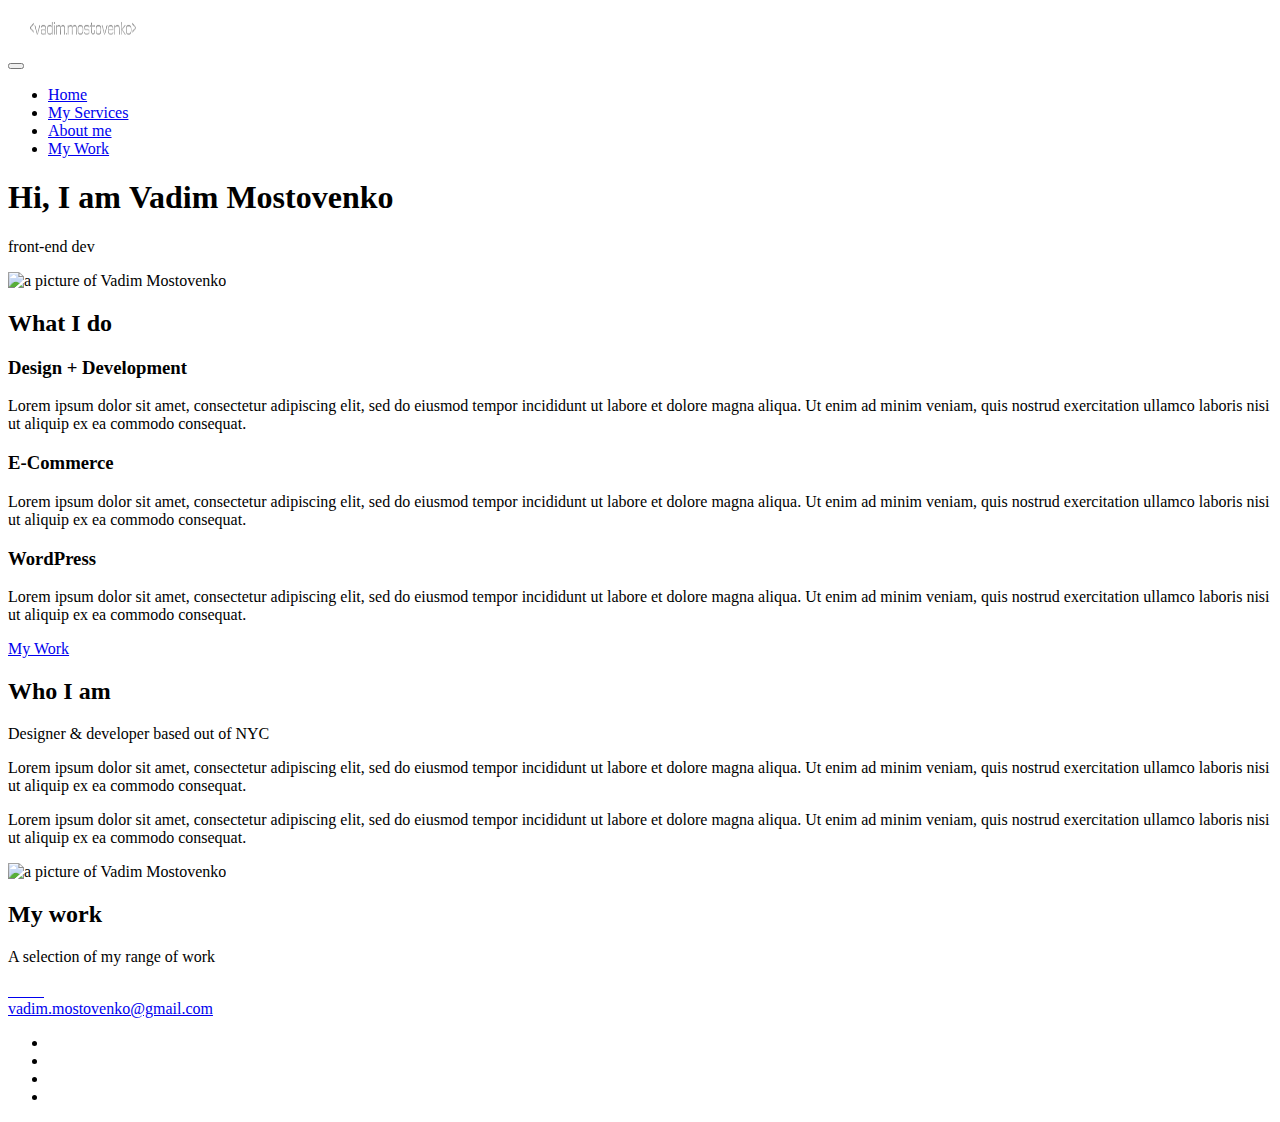
==== index.html @ 825970c0 "logo fix" ====
<!DOCTYPE html>
<html lang="en">
    <head><link rel="stylesheet" href="normalize.css">
        <meta charset="UTF-8">
        <meta name="viewport" content="width=device-width, initial-scale=1.0">
        <title>Vadim Mostovenko Portfolio Website</title>
        <link rel="stylesheet" href="https://cdnjs.cloudflare.com/ajax/libs/normalize/7.0.0/normalize.min.css">
        <link rel="stylesheet" href="https://cdnjs.cloudflare.com/ajax/libs/font-awesome/5.11.2/css/all.css" integrity="sha256-46qynGAkLSFpVbEBog43gvNhfrOj+BmwXdxFgVK/Kvc=" crossorigin="anonymous" />  
        
        <!-- Update these with your own fonts -->
        <link href="https://fonts.googleapis.com/css?family=Source+Code+Pro:400,900|Source+Sans+Pro:300,900&display=swap" rel="stylesheet">
        
        <link rel="stylesheet" href="css/style.css">

    </head>
    <body>
        <header>
            <div class="logo">
                <img src="img/vadim.mostovenko.png" width="150" height="40" alt="">
            </div>
            <button class="nav-toggle" aria-label="toggle navigation">
                <span class="hamburger"></span>
            </button>
            <nav class="nav">
                <ul class="nav__list">
                    <li class="nav__item"><a href="#home" class="nav__link">Home</a></li>
                    <li class="nav__item"><a href="#services" class="nav__link">My Services</a></li>
                    <li class="nav__item"><a href="#about" class="nav__link">About me</a></li>
                    <li class="nav__item"><a href="#work" class="nav__link">My Work</a></li>
                </ul>
            </nav>
        </header>
        
        <!-- Introduction -->
        <section class="intro" id="home">
            <h1 class="section__title section__title--intro">
                Hi, I am <strong>Vadim Mostovenko</strong>
            </h1>
            <p class="section__subtitle section__subtitle--intro">front-end dev</p>
            <img src="img/Vadim Mostovenko.jpg" alt="a picture of Vadim Mostovenko" class="intro__img">
        </section>
        
        
        <!-- My services -->
        <section class="my-services" id="services">
            <h2 class="section__title section__title--services">What I do</h2>
            <div class="services">
                <div class="service">
                    <h3>Design + Development</h3>
                    <p>Lorem ipsum dolor sit amet, consectetur adipiscing elit, sed do eiusmod tempor incididunt ut labore et dolore magna aliqua. Ut enim ad minim veniam, quis nostrud exercitation ullamco laboris nisi ut aliquip ex ea commodo consequat.</p>
                </div> <!-- / service -->
                
                <div class="service">
                    <h3>E-Commerce</h3>
                    <p>Lorem ipsum dolor sit amet, consectetur adipiscing elit, sed do eiusmod tempor incididunt ut labore et dolore magna aliqua. Ut enim ad minim veniam, quis nostrud exercitation ullamco laboris nisi ut aliquip ex ea commodo consequat.</p>
                </div> <!-- / service -->
                
                <div class="service">
                    <h3>WordPress</h3>
                    <p>Lorem ipsum dolor sit amet, consectetur adipiscing elit, sed do eiusmod tempor incididunt ut labore et dolore magna aliqua. Ut enim ad minim veniam, quis nostrud exercitation ullamco laboris nisi ut aliquip ex ea commodo consequat.</p>
                </div> <!-- / service -->
            </div> <!-- / services -->
            
            <a href="#work" class="btn">My Work</a>
        </section>
        
        
        <!-- About me -->
        <section class="about-me" id="about">
           <h2 class="section__title section__title--about">Who I am</h2>
           <p class="section__subtitle section__subtitle--about">Designer & developer based out of NYC</p>
           
           <div class="about-me__body">
               <p>Lorem ipsum dolor sit amet, consectetur adipiscing elit, sed do eiusmod tempor incididunt ut labore et dolore magna aliqua. Ut enim ad minim veniam, quis nostrud exercitation ullamco laboris nisi ut aliquip ex ea commodo consequat.</p>
               <p>Lorem ipsum dolor sit amet, consectetur adipiscing elit, sed do eiusmod tempor incididunt ut labore et dolore magna aliqua. Ut enim ad minim veniam, quis nostrud exercitation ullamco laboris nisi ut aliquip ex ea commodo consequat.</p>
           </div>
           
           <img src="img/Vadim Mostovenko about.jpg" alt="a picture of Vadim Mostovenko" class="about-me__img">
        </section>
        
        <!-- My Work -->
        <section class="my-work" id="work">
            <h2 class="section__title section__title--work">My work</h2>
            <p class="section__subtitle section__subtitle--work">A selection of my range of work</p>
            
            <div class="portfolio">
                <!-- Portfolio item 01 -->
                <a href="portfolio-item.html" class="portfolio__item">
                    <img src="img/portfolio-01.jpg" alt="" class="portfolio__img">
                </a>
                
                <!-- Portfolio item 02 -->
                <a href="portfolio-item.html" class="portfolio__item">
                    <img src="img/portfolio-02.jpg" alt="" class="portfolio__img">
                </a>
                
                <!-- Portfolio item 03 -->
                <a href="portfolio-item.html" class="portfolio__item">
                    <img src="img/portfolio-03.jpg" alt="" class="portfolio__img">
                </a>
                
                <!-- Portfolio item 04 -->
                <a href="portfolio-item.html" class="portfolio__item">
                    <img src="img/portfolio-04.jpg" alt="" class="portfolio__img">
                </a>
                
                <!-- Portfolio item 05 -->
                <a href="portfolio-item.html" class="portfolio__item">
                    <img src="img/portfolio-05.jpg" alt="" class="portfolio__img">
                </a>
                
                <!-- Portfolio item 06 -->
                <a href="portfolio-item.html" class="portfolio__item">
                    <img src="img/portfolio-06.jpg" alt="" class="portfolio__img">
                </a>
                
                <!-- Portfolio item 07 -->
                <a href="portfolio-item.html" class="portfolio__item">
                    <img src="img/portfolio-07.jpg" alt="" class="portfolio__img">
                </a>
                
                <!-- Portfolio item 08 -->
                <a href="#" class="portfolio__item">
                    <img src="img/portfolio-08.jpg" alt="" class="portfolio__img">
                </a>
                
                <!-- Portfolio item 09 -->
                <a href="#" class="portfolio__item">
                    <img src="img/portfolio-09.jpg" alt="" class="portfolio__img">
                </a>
                
                <!-- Portfolio item 0 0-->
                <a href="#" class="portfolio__item">
                    <img src="img/portfolio-10.jpg" alt="" class="portfolio__img">
                </a>
            </div>
        </section>
        
        
        <!-- Footer -->
        <footer class="footer">
            <!-- replace with your own email address -->
            <a href="mailto:vadim.mostovenko@gmail.com" class="footer__link">vadim.mostovenko@gmail.com</a>
            <ul class="social-list">
                <li class="social-list__item">
                    <a class="social-list__link" href="https://codepen.io">
                        <i class="fab fa-codepen"></i>
                    </a>
                </li>
                <li class="social-list__item">
                    <a class="social-list__link" href="http://dribbble.com">
                        <i class="fab fa-dribbble"></i>
                    </a>
                </li>
                <li class="social-list__item">
                    <a class="social-list__link" href="https://twitter.com">
                        <i class="fab fa-twitter"></i>
                    </a>
                </li>
                <li class="social-list__item">
                    <a class="social-list__link" href="https://github.com">
                        <i class="fab fa-github"></i>
                    </a>
                </li>
            </ul>
        </footer>
        
        
        <script src="js/index.js"></script>
        
    </body>
</html>
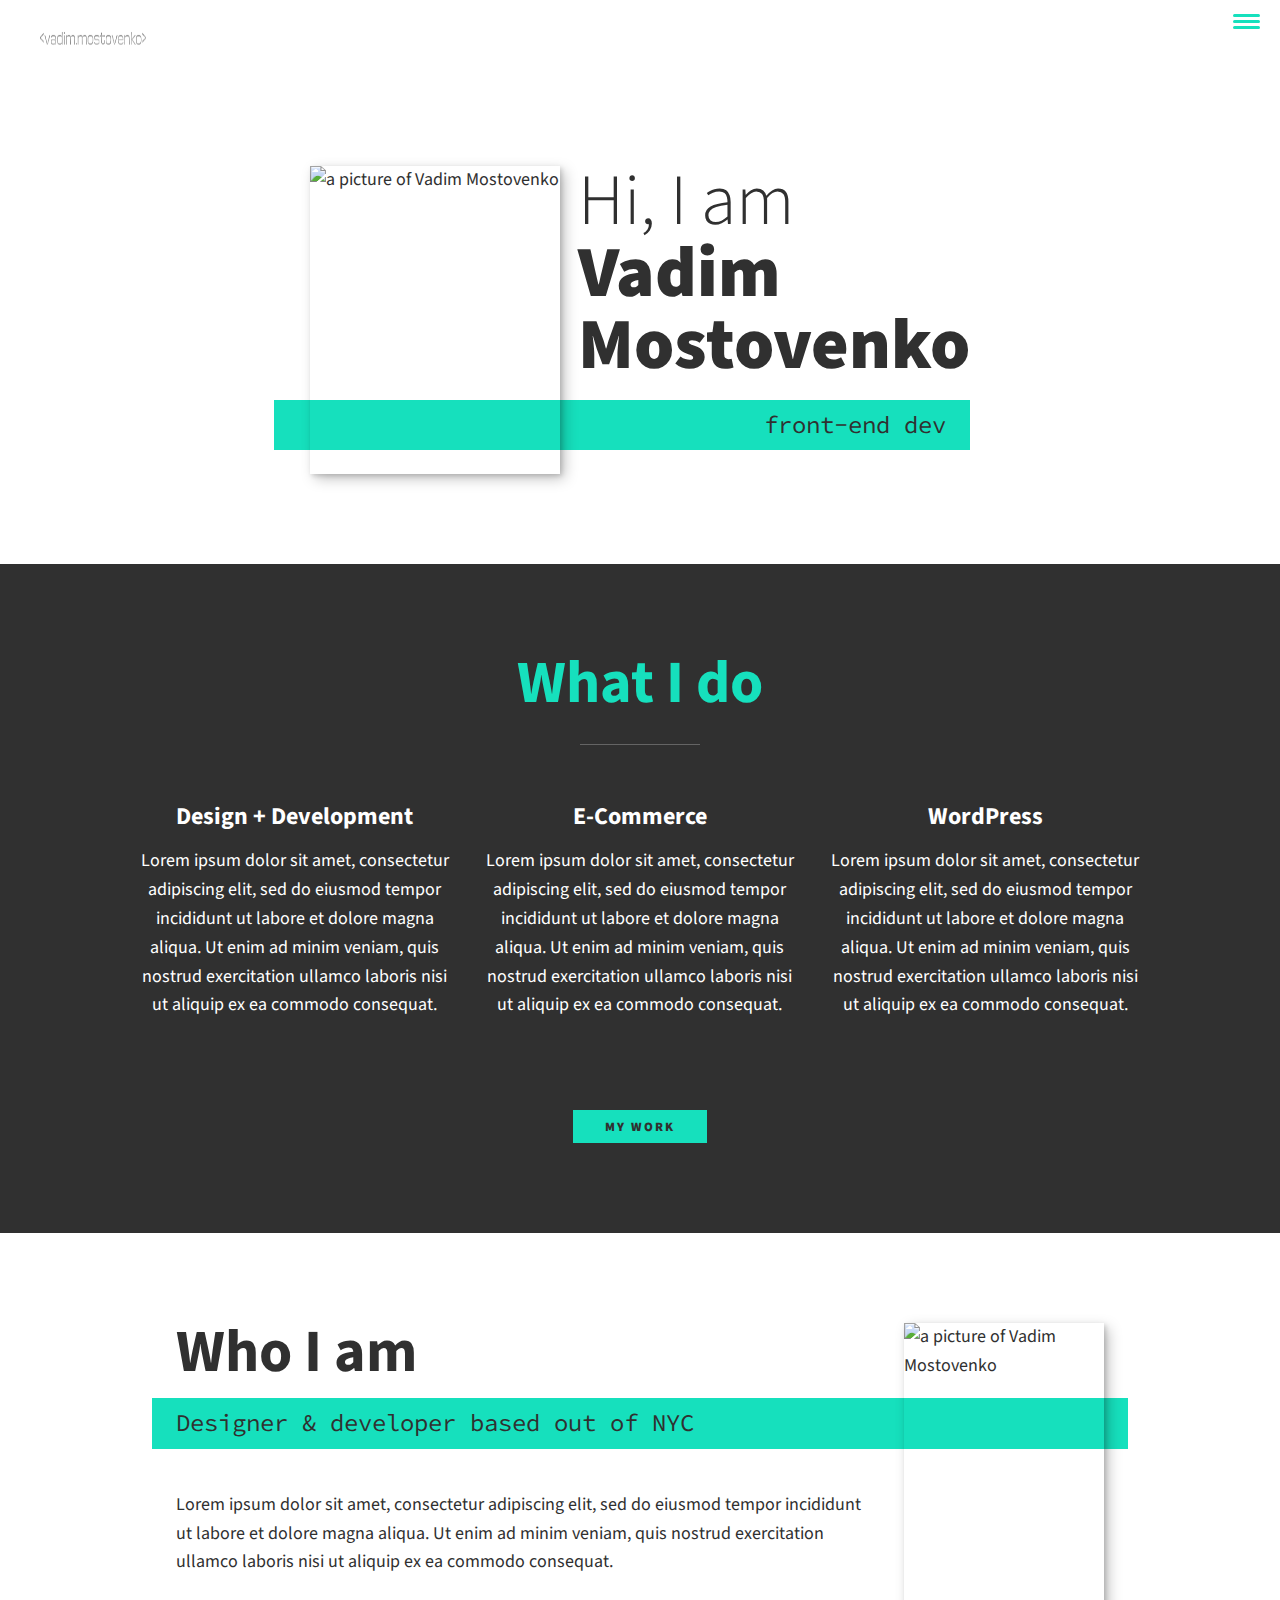
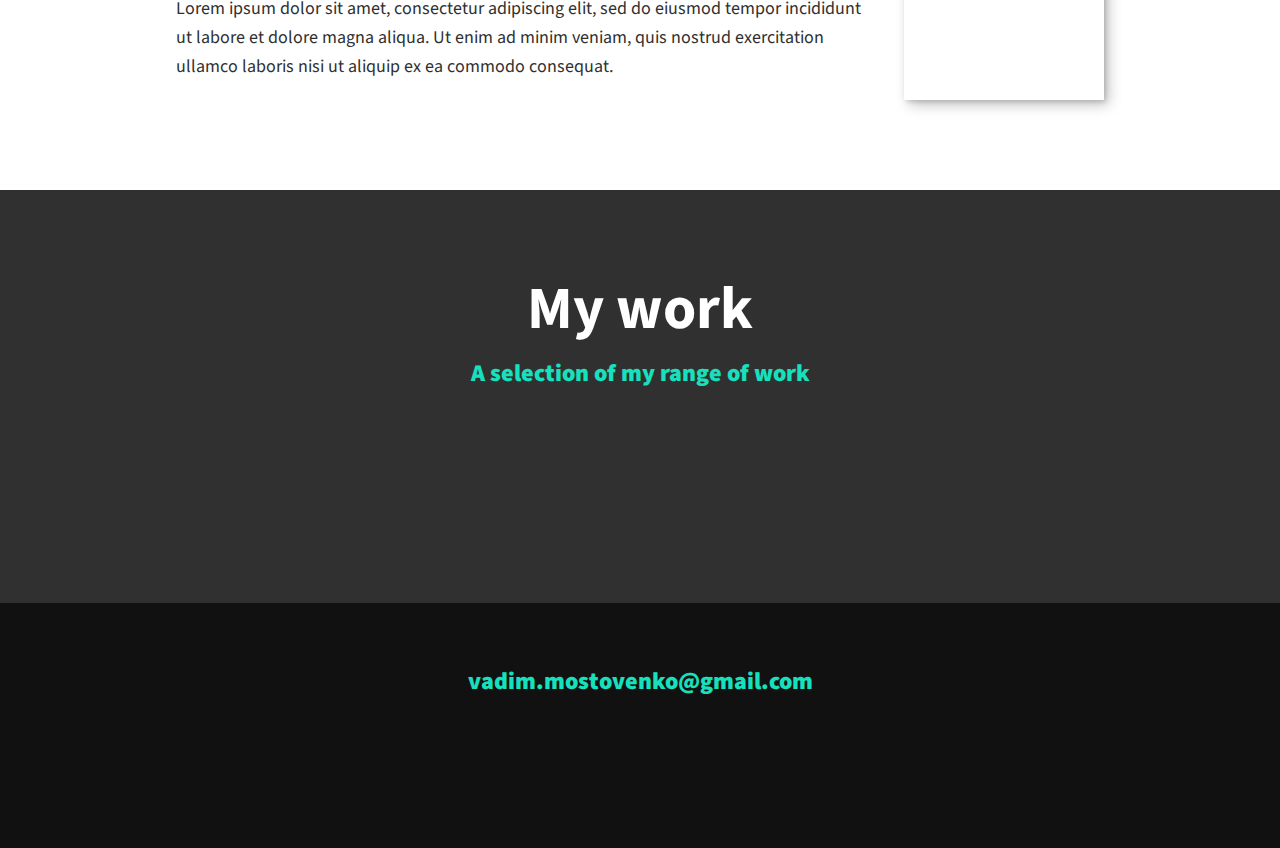
==== commit 005f0d43: "items and logo fix" ====
--- a/index.html
+++ b/index.html
@@ -120,17 +120,17 @@
                 </a>
                 
                 <!-- Portfolio item 08 -->
-                <a href="#" class="portfolio__item">
+                <a href="portfolio-item.html" class="portfolio__item">
                     <img src="img/portfolio-08.jpg" alt="" class="portfolio__img">
                 </a>
                 
                 <!-- Portfolio item 09 -->
-                <a href="#" class="portfolio__item">
+                <a href="portfolio-item.html" class="portfolio__item">
                     <img src="img/portfolio-09.jpg" alt="" class="portfolio__img">
                 </a>
                 
                 <!-- Portfolio item 0 0-->
-                <a href="#" class="portfolio__item">
+                <a href="portfolio-item.html" class="portfolio__item">
                     <img src="img/portfolio-10.jpg" alt="" class="portfolio__img">
                 </a>
             </div>
--- a/css/style.css
+++ b/css/style.css
@@ -0,0 +1,487 @@
+*,
+*::before,
+*::after {
+    box-sizing: border-box;
+}
+
+/* Custom Properties, update these for your own design */
+
+:root {
+    --ff-primary: 'Source Sans Pro', sans-serif;
+    --ff-secondary: 'Source Code Pro', monospace;
+    
+    --fw-reg: 300;
+    --fw-bold: 900;
+    
+    --clr-light: #fff;
+    --clr-dark: #303030;
+    --clr-accent: #16e0bd;
+    
+    --fs-h1: 3rem;
+    --fs-h2: 2.25rem;
+    --fs-h3: 1.25rem;
+    --fs-body: 1rem;
+    
+    --bs: 0.25em 0.25em 0.75em rgba(0,0,0,.25),
+          0.125em 0.125em 0.25em rgba(0,0,0,.15);
+}
+
+@media (min-width: 800px) {
+    :root {
+        --fs-h1: 4.5rem;
+        --fs-h2: 3.75rem;
+        --fs-h3: 1.5rem;
+        --fs-body: 1.125rem;
+    }
+}
+
+/* General styles */
+
+/* endable this to add smooth scrolling */
+/* html {
+    scroll-behavior: smooth;
+} */
+
+
+body {
+    background: var(--clr-light);
+    color: var(--clr-dark);
+    margin: 0;
+    font-family: var(--ff-primary);
+    font-size: var(--fs-body);
+    line-height: 1.6;
+}
+
+section {
+    padding: 5em 2em;
+}
+
+img {
+    display: block;
+    max-width: 100%;
+}
+
+strong { font-weight: var(--fw-bold) }
+
+:focus {
+    outline: 3px solid var(--clr-accent);
+    outline-offset: 3px;
+}
+
+/* Buttons */
+
+.btn {
+    display: inline-block;
+    padding: .5em 2.5em;
+    background: var(--clr-accent);
+    color: var(--clr-dark);
+    text-decoration: none;
+    cursor: pointer;
+    font-size: .8rem;
+    text-transform: uppercase;
+    letter-spacing: 2px;
+    font-weight: var(--fw-bold);
+    transition: transform 200ms ease-in-out;
+}
+
+.btn:hover {
+    transform: scale(1.1);
+}
+
+/* Typography */
+
+h1,
+h2,
+h3 {
+    line-height: 1;
+    margin: 0;
+}
+
+h1 { font-size: var(--fs-h1) }
+h2 { font-size: var(--fs-h2) }
+h3 { font-size: var(--fs-h3) }
+
+
+.section__title {
+    margin-bottom: .25em;
+}
+
+.section__title--intro {
+    font-weight: var(--fw-reg);
+}
+
+.section__title--intro strong {
+    display: block;
+}
+
+.section__subtitle {
+    margin: 0;
+    font-size: var(--fs-h3);
+}
+
+.section__subtitle--intro,
+.section__subtitle--about {
+    background: var(--clr-accent);
+    padding: .25em 1em;
+    font-family: var(--ff-secondary);
+    margin-bottom: 1em;
+}
+
+.section__subtitle--work {
+    color: var(--clr-accent);
+    font-weight: var(--fw-bold);
+    margin-bottom: 2em;
+}
+
+/* header */
+
+header {
+    display: flex;
+    justify-content: space-between;
+    padding: 1em;
+}
+
+.logo {
+    max-width: 200px;
+}
+
+.nav {
+    position: fixed;
+    background: var(--clr-dark);
+    color: var(--clr-light);
+    top: 0;
+    bottom: 0;
+    left: 0;
+    right: 0;
+    z-index: 100;
+    
+    transform: translateX(100%);
+    transition: transform 250ms cubic-bezier(.5, 0, .5, 1);
+}
+
+.nav__list {
+    list-style: none;
+    display: flex;
+    height: 100%;
+    flex-direction: column;
+    justify-content: space-evenly;
+    align-items: center;
+    margin: 0;
+    padding: 0;
+}
+
+.nav__link {
+    color: inherit;
+    font-weight: var(--fw-bold);
+    font-size: var(--fs-h2);
+    text-decoration: none;
+}
+
+.nav__link:hover {
+    color: var(--clr-accent);
+}
+
+.nav-toggle {
+    padding: .5em;
+    background: transparent;
+    border: 0;
+    cursor: pointer;
+    position: absolute;
+    right: 1em;
+    top: 1em;
+    z-index: 1000;
+}
+
+.nav-open .nav {
+    transform: translateX(0);
+}
+
+.nav-open .nav-toggle {
+    position: fixed;
+}
+
+.nav-open .hamburger {
+    transform: rotate(.625turn);
+}
+
+.nav-open .hamburger::before {
+    transform: rotate(90deg) translateX(-6px);
+}
+
+.nav-open .hamburger::after {
+    opacity: 0;
+}
+
+
+
+
+
+
+.hamburger {
+    display: block;
+    position: relative;
+}
+
+.hamburger,
+.hamburger::before,
+.hamburger::after {
+    background: var(--clr-accent);
+    width: 2em;
+    height: 3px;
+    border-radius: 1em;
+    transition: transform 250ms ease-in-out;
+}
+
+
+.hamburger::before,
+.hamburger::after {
+    content: '';
+    position: absolute;
+    left: 0;
+    right: 0;
+}
+
+.hamburger::before { top: 6px; }
+.hamburger::after { bottom: 6px; }
+
+
+/*  Intro section  */
+
+.intro {
+    position: relative;
+}
+
+.intro__img {
+    box-shadow: var(--bs);
+}
+
+.section__subtitle--intro {
+    display: inline-block;
+}
+
+@media (min-width: 700px) {
+    .intro {
+        display: grid;
+        width: min-content;
+        margin: 0 auto;
+        grid-column-gap: 1em;
+        grid-template-areas: 
+            "img title"
+            "img subtitle";
+        grid-template-columns: min-content min-content;
+    }
+    
+    .intro__img {
+        grid-area: img;
+        min-width: 250px;
+        position: relative;
+        z-index: 2;
+    }    
+    
+    .section__subtitle--intro {
+        align-self: start;
+        grid-column: -1 / 1;
+        grid-row: 2;
+        text-align: right;
+        position: relative;
+        left: -1.5em;
+        width: calc(100% + 1.5em);
+    }
+}
+
+
+
+/*  My services section  */
+
+.my-services {
+    background-color: var(--clr-dark);
+    background-image: url(../img/services-bg.jpg);
+    background-size: cover;
+    /* background-blend-mode: multiply; */
+    color: var(--clr-light);
+    text-align: center;
+}
+
+.section__title--services {
+    color: var(--clr-accent);
+    position: relative;
+}
+
+.section__title--services::after {
+    content: '';
+    display: block;
+    width: 2em;
+    height: 1px;
+    margin: 0.5em auto 1em;
+    background: var(--clr-light);
+    opacity: 0.25;
+}
+
+.services {
+    margin-bottom: 4em;
+}
+
+.service {
+    max-width: 500px;
+    margin: 0 auto;
+}
+
+@media (min-width: 800px) {
+    .services {
+        display: flex;
+        max-width: 1000px;
+        margin-left: auto;
+        margin-right: auto;
+    }
+    
+    .service + .service {
+        margin-left: 2em;
+    }
+}
+
+.about-me {
+    max-width: 1000px;
+    margin: 0 auto;
+}
+
+.about-me__img {
+    box-shadow: var(--bs);
+}
+
+@media (min-width: 700px) {
+    .about-me {
+        display: grid;
+        grid-template-columns: 1fr 200px;
+        grid-template-areas: 
+            "title img"
+            "subtitle img"
+            "text img";
+        grid-column-gap: 2em;
+    }
+    
+    .section__title--about {
+        grid-area: title;
+    }
+    
+    .section__subtitle--about {
+        grid-column: 1 / -1;
+        grid-row: 2;
+        position: relative;
+        left: -1em;
+        width: calc(100% + 2em);
+        padding-left: 1em;
+        padding-right: calc(200px + 4em);
+    }
+    
+    .about-me__img {
+        grid-area: img;
+        position: relative;
+        z-index: 2;
+    }
+}
+
+/* My Work */
+
+.my-work {
+    background-color: var(--clr-dark);
+    color: var(--clr-light);
+    text-align: center;    
+}
+
+.portfolio__item {
+    background: var(--clr-accent);
+    overflow: hidden;
+    margin-bottom: 1em;
+}
+
+.portfolio__img {
+    transition: 
+        transform 750ms cubic-bezier(.5, 0, .5, 1),
+        opacity 250ms linear;
+    width: 100%;
+    margin-bottom: 1em;
+}
+
+.portfolio__item:focus {
+    position: relative;
+    z-index: 2;
+}
+
+.portfolio__img:hover,
+.portfolio__item:focus .portfolio__img {
+    transform: scale(1.2);
+    opacity: .5;
+}
+
+@media (min-width: 700px) {
+    .portfolio {
+        display: grid;
+        column-gap: 1em;
+        grid-template-columns: repeat(auto-fit, minmax(300px, 1fr));
+    }
+
+    .portfolio__img {
+        margin-bottom: 0;
+    }
+}
+
+
+/* footer */
+
+.footer {
+    background: #111;
+    color: var(--clr-accent);
+    text-align: center;
+    padding: 2.5em 0;
+    font-size: var(--fs-h3);
+
+}
+
+.footer a { 
+    color: inherit;
+    text-decoration: none;
+}
+
+.footer__link {
+    font-weight: var(--fw-bold);
+}
+
+.footer__link:hover,
+.social-list__link:hover {
+    opacity: .7;
+}
+
+.footer__link:hover {
+    text-decoration: underline;
+}
+
+.social-list {
+    list-style: none;
+    display: flex;
+    justify-content: center;
+    margin: 2em 0 0;
+    padding: 0;
+}
+
+.social-list__item {
+    margin: 0 .5em;
+}
+
+.social-list__link {
+    padding: .5em;
+}
+
+
+/* Individual portfolio item styles */
+
+.portfolio-item-individual {
+    padding: 0 2em 2em;
+    max-width: 1000px;
+    margin: 0 auto;
+}
+
+.portfolio-item-individual p {
+    max-width: 600px;
+    margin-left: auto;
+    margin-right: auto;
+}